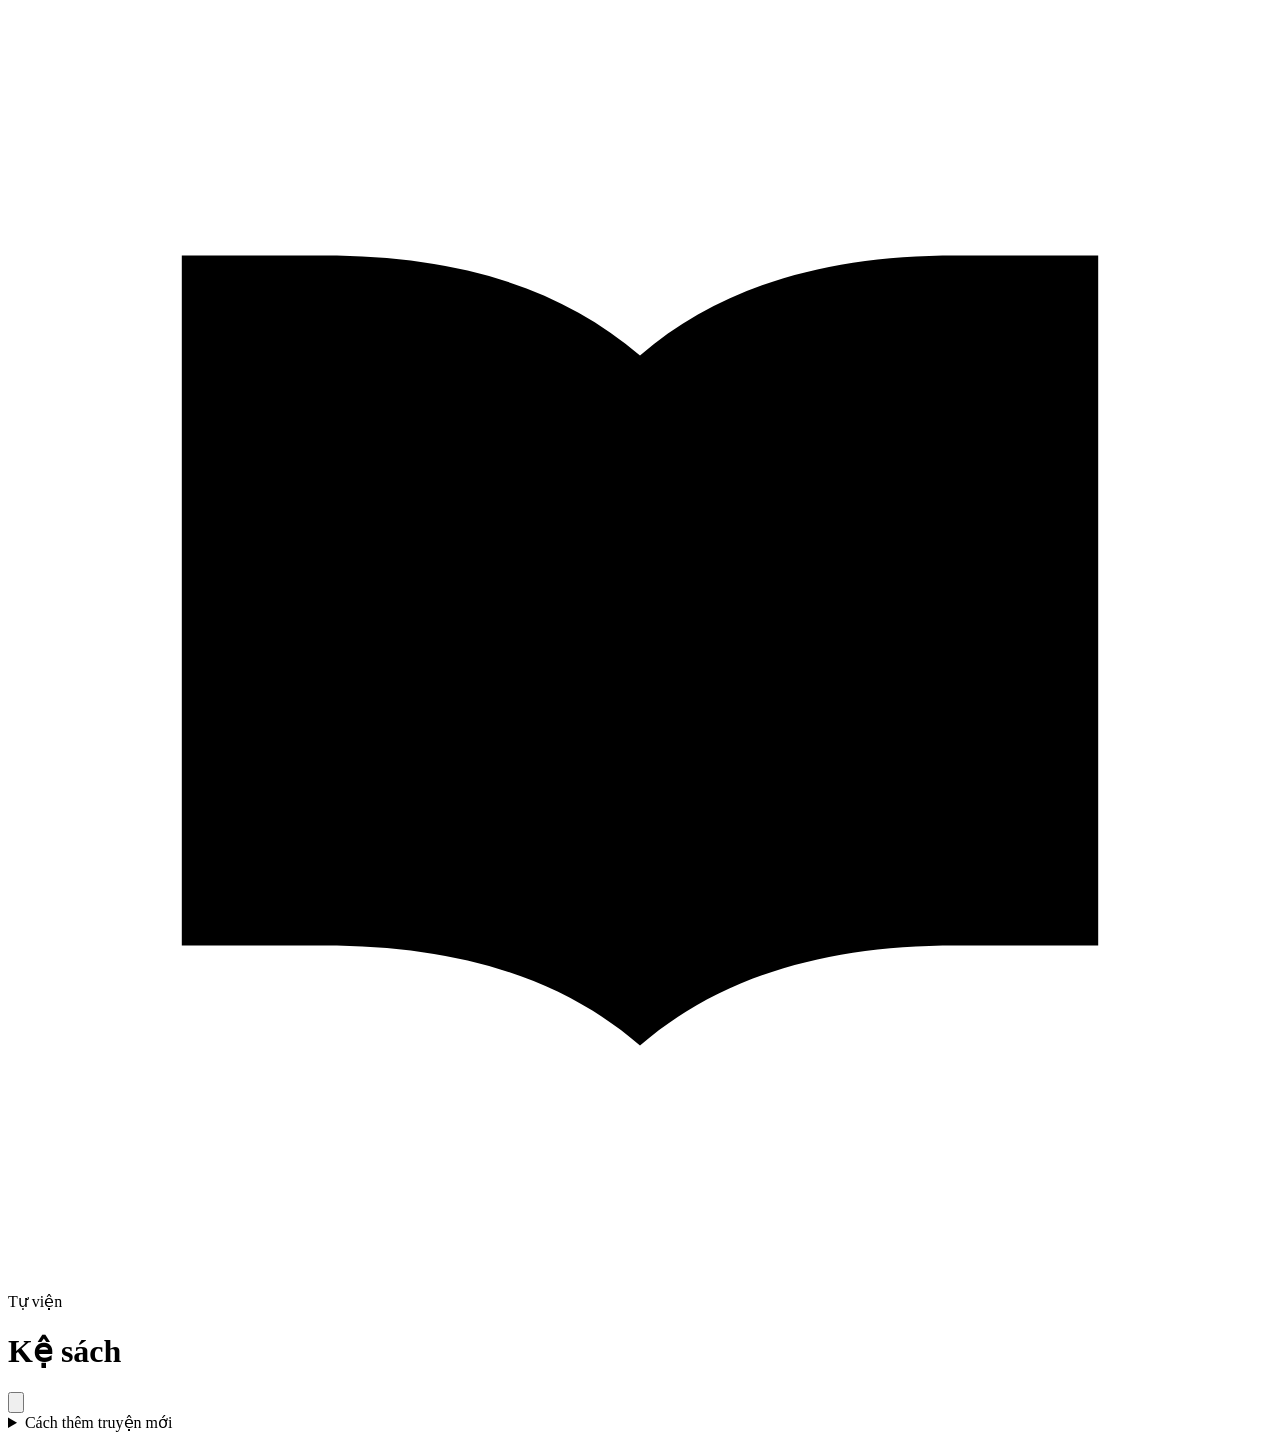
==== reader/static/shelf.html @ 3aa8d5ad "Add toàn bộ mã nguồn pipeline cào, dịch và đọc truyện Ba phần: scraper đa nguồn, translate dùng glos" ====
<!DOCTYPE html>
<html lang="vi">
<head>
<meta charset="utf-8">
<meta name="viewport" content="width=device-width, initial-scale=1, viewport-fit=cover">
<meta name="theme-color" content="#16130f">
<title>Kệ sách · Đọc truyện</title>
<link rel="icon" href="data:image/svg+xml,%3Csvg xmlns='http://www.w3.org/2000/svg' viewBox='0 0 32 32'%3E%3Crect width='32' height='32' rx='7' fill='%23a63b2a'/%3E%3Ctext x='16' y='22' font-family='Georgia,serif' font-size='17' font-weight='700' text-anchor='middle' fill='%23f4ecdc'%3E%C4%90%3C/text%3E%3C/svg%3E">
<link rel="stylesheet" href="/static/fonts.css">
<link rel="stylesheet" href="/static/style.css">
</head>
<body data-theme="dem" class="shelfpage">

<div class="ambient" aria-hidden="true"></div>

<header class="shelfbar">
  <div class="brand">
    <span class="mark-badge" aria-hidden="true">
      <svg viewBox="0 0 24 24"><path d="M12 6.6C10.5 5.3 8.5 4.7 6 4.7H3.3v13.1H6c2.5 0 4.5.6 6 1.9 1.5-1.3 3.5-1.9 6-1.9h2.7V4.7H18c-2.5 0-4.5.6-6 1.9z"/><path d="M12 6.6v13.1"/></svg>
    </span>
    <div>
      <p class="eyebrow">Tự viện</p>
      <h1 class="shelftitle">Kệ sách</h1>
    </div>
  </div>
  <button class="ic" id="reload" aria-label="Quét lại thư mục truyện" title="Quét lại thư mục truyện">
    <svg viewBox="0 0 24 24"><path d="M20 11a8 8 0 10-2.3 5.7M20 5v6h-6"/></svg>
  </button>
</header>

<main class="shelf">
  <section id="cont"></section>
  <div class="stats" id="stats"></div>

  <div class="sechead" id="head" hidden>
    <h2>Tất cả truyện</h2>
    <span id="count"></span>
  </div>

  <div class="grid" id="grid" aria-busy="true"></div>

  <details class="addbook">
    <summary>Cách thêm truyện mới</summary>
    <p>Mỗi truyện là một thư mục con trong <code>data\</code>, file chương đặt tên
      <code>0001_Tên chương.md</code>. Kèm <code>book.json</code> và <code>cover.jpg</code> nếu muốn:</p>
    <pre>data\tieu_su_truyen\book.json
{ "title": "Tên truyện", "author": "Tác giả",
  "desc": "Giới thiệu ngắn", "cover": "cover.jpg" }</pre>
    <p class="hint">Kệ sách tự quét lại — không cần khởi động lại server.</p>
  </details>
</main>

<div class="toast" id="toast" role="status" aria-live="polite"></div>
<script src="/static/store.js"></script>
<script src="/static/shelf.js"></script>
</body>
</html>
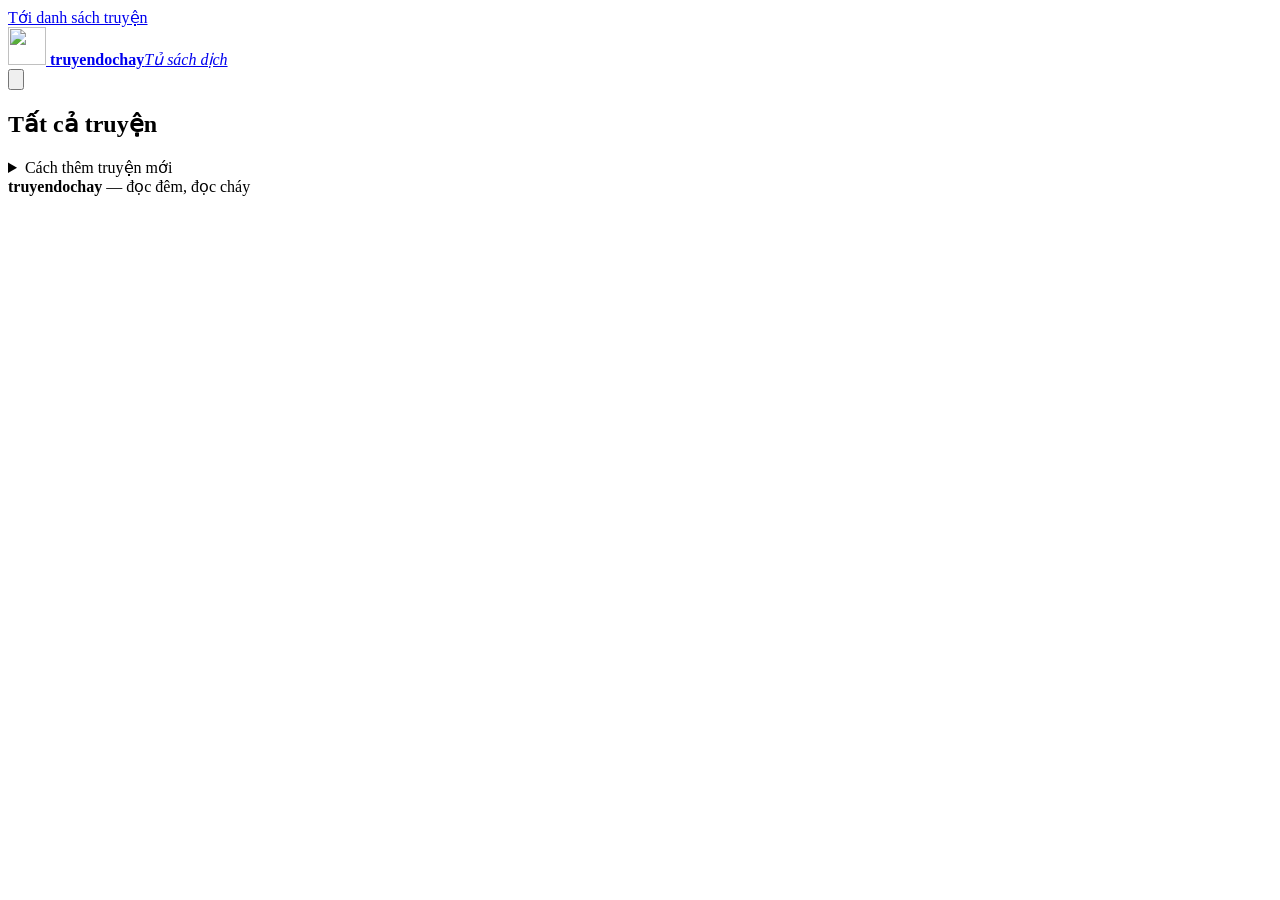
==== commit 796e2b36: "chore: cập nhật code chính, loại file nhạy cảm và temp - Cập nhật .gitignore: ignore .env*, temp fil" ====
--- a/reader/static/shelf.html
+++ b/reader/static/shelf.html
@@ -4,54 +4,85 @@
 <meta charset="utf-8">
 <meta name="viewport" content="width=device-width, initial-scale=1, viewport-fit=cover">
 <meta name="theme-color" content="#16130f">
-<title>Kệ sách · Đọc truyện</title>
-<link rel="icon" href="data:image/svg+xml,%3Csvg xmlns='http://www.w3.org/2000/svg' viewBox='0 0 32 32'%3E%3Crect width='32' height='32' rx='7' fill='%23a63b2a'/%3E%3Ctext x='16' y='22' font-family='Georgia,serif' font-size='17' font-weight='700' text-anchor='middle' fill='%23f4ecdc'%3E%C4%90%3C/text%3E%3C/svg%3E">
+<meta name="description" content="truyendochay — tủ sách truyện dịch: tóm tắt, mục lục, tiến độ dịch từng bộ.">
+<title>truyendochay · Tủ sách</title>
+<link rel="icon" href="/static/img/logo.png">
+<link rel="apple-touch-icon" href="/static/img/logo.png">
+<link rel="preload" as="font" type="font/woff2" href="/static/fonts/fraunces-600-italic-vietnamese.woff2" crossorigin>
 <link rel="stylesheet" href="/static/fonts.css">
+<link rel="stylesheet" href="/static/fonts-shelf.css">
 <link rel="stylesheet" href="/static/style.css">
+<link rel="stylesheet" href="/static/library.css">
+<link rel="stylesheet" href="/static/shelf.css">
 </head>
-<body data-theme="dem" class="shelfpage">
+<body data-theme="dem" class="lib-page hm-page">
 
-<div class="ambient" aria-hidden="true"></div>
+<div class="lib-bg" aria-hidden="true"></div>
+<a class="skip" href="#shelf">Tới danh sách truyện</a>
 
-<header class="shelfbar">
-  <div class="brand">
-    <span class="mark-badge" aria-hidden="true">
-      <svg viewBox="0 0 24 24"><path d="M12 6.6C10.5 5.3 8.5 4.7 6 4.7H3.3v13.1H6c2.5 0 4.5.6 6 1.9 1.5-1.3 3.5-1.9 6-1.9h2.7V4.7H18c-2.5 0-4.5.6-6 1.9z"/><path d="M12 6.6v13.1"/></svg>
-    </span>
-    <div>
-      <p class="eyebrow">Tự viện</p>
-      <h1 class="shelftitle">Kệ sách</h1>
-    </div>
+<header class="lib-bar" id="bar">
+  <a class="lib-brand" href="/" aria-label="truyendochay — về tủ sách">
+    <img class="lib-mark" src="/static/img/logo.png" alt="" width="38" height="38">
+    <span class="lib-word"><b>truyendochay</b><i>Tủ sách dịch</i></span>
+  </a>
+  <div class="lib-actions">
+    <span class="lib-live" id="live"></span>
+    <button class="lib-ic" id="reload" aria-label="Quét lại thư mục truyện" title="Quét lại thư mục truyện">
+      <svg viewBox="0 0 24 24"><path d="M20 11a8 8 0 10-2.3 5.7M20 5v6h-6"/></svg>
+    </button>
   </div>
-  <button class="ic" id="reload" aria-label="Quét lại thư mục truyện" title="Quét lại thư mục truyện">
-    <svg viewBox="0 0 24 24"><path d="M20 11a8 8 0 10-2.3 5.7M20 5v6h-6"/></svg>
-  </button>
 </header>
 
-<main class="shelf">
-  <section id="cont"></section>
-  <div class="stats" id="stats"></div>
+<main class="lib-main">
 
-  <div class="sechead" id="head" hidden>
-    <h2>Tất cả truyện</h2>
-    <span id="count"></span>
-  </div>
+  <section class="hm-hero" id="hero" aria-label="Truyện đang đọc"></section>
 
-  <div class="grid" id="grid" aria-busy="true"></div>
+  <section class="hm-sec" id="railSec" aria-labelledby="railhead" hidden>
+    <div class="lib-sechead">
+      <h2 id="railhead">Đang đọc dở</h2>
+      <p id="railNote"></p>
+    </div>
+    <div class="hm-rail" id="rail"></div>
+  </section>
 
-  <details class="addbook">
+  <section class="hm-sec" id="latestSec" aria-labelledby="latesthead" hidden>
+    <div class="lib-sechead">
+      <h2 id="latesthead">Chương mới</h2>
+      <p id="latestNote"></p>
+    </div>
+    <div class="hm-ledger" id="latest"></div>
+  </section>
+
+  <section class="hm-sec" id="shelf" aria-labelledby="shelfhead">
+    <div class="lib-sechead">
+      <h2 id="shelfhead">Tất cả truyện</h2>
+      <p id="count"></p>
+    </div>
+    <div class="hm-filters" id="filters" role="group" aria-label="Lọc truyện theo thể loại"></div>
+    <div class="hm-grid" id="grid" aria-busy="true"></div>
+  </section>
+
+  <details class="hm-add">
     <summary>Cách thêm truyện mới</summary>
-    <p>Mỗi truyện là một thư mục con trong <code>data\</code>, file chương đặt tên
+    <p>Mỗi truyện là một thư mục con trong <code>data\</code>, chương đặt tên
       <code>0001_Tên chương.md</code>. Kèm <code>book.json</code> và <code>cover.jpg</code> nếu muốn:</p>
     <pre>data\tieu_su_truyen\book.json
 { "title": "Tên truyện", "author": "Tác giả",
-  "desc": "Giới thiệu ngắn", "cover": "cover.jpg" }</pre>
-    <p class="hint">Kệ sách tự quét lại — không cần khởi động lại server.</p>
+  "desc": "Giới thiệu ngắn", "genre": "Quan trường, Trọng sinh",
+  "original_chapters": 1191, "status": "Đang dịch",
+  "cover": "cover.jpg" }</pre>
+    <p class="hint">Tủ sách tự quét lại sau mỗi 3 giây — không cần khởi động lại server.</p>
   </details>
+
+  <footer class="lib-foot">
+    <span><b>truyendochay</b> — đọc đêm, đọc cháy</span>
+    <span id="footline"></span>
+  </footer>
 </main>
 
-<div class="toast" id="toast" role="status" aria-live="polite"></div>
+<div class="lib-toast" id="toast" role="status" aria-live="polite"></div>
 <script src="/static/store.js"></script>
+<script src="/static/covers.js"></script>
 <script src="/static/shelf.js"></script>
 </body>
 </html>
